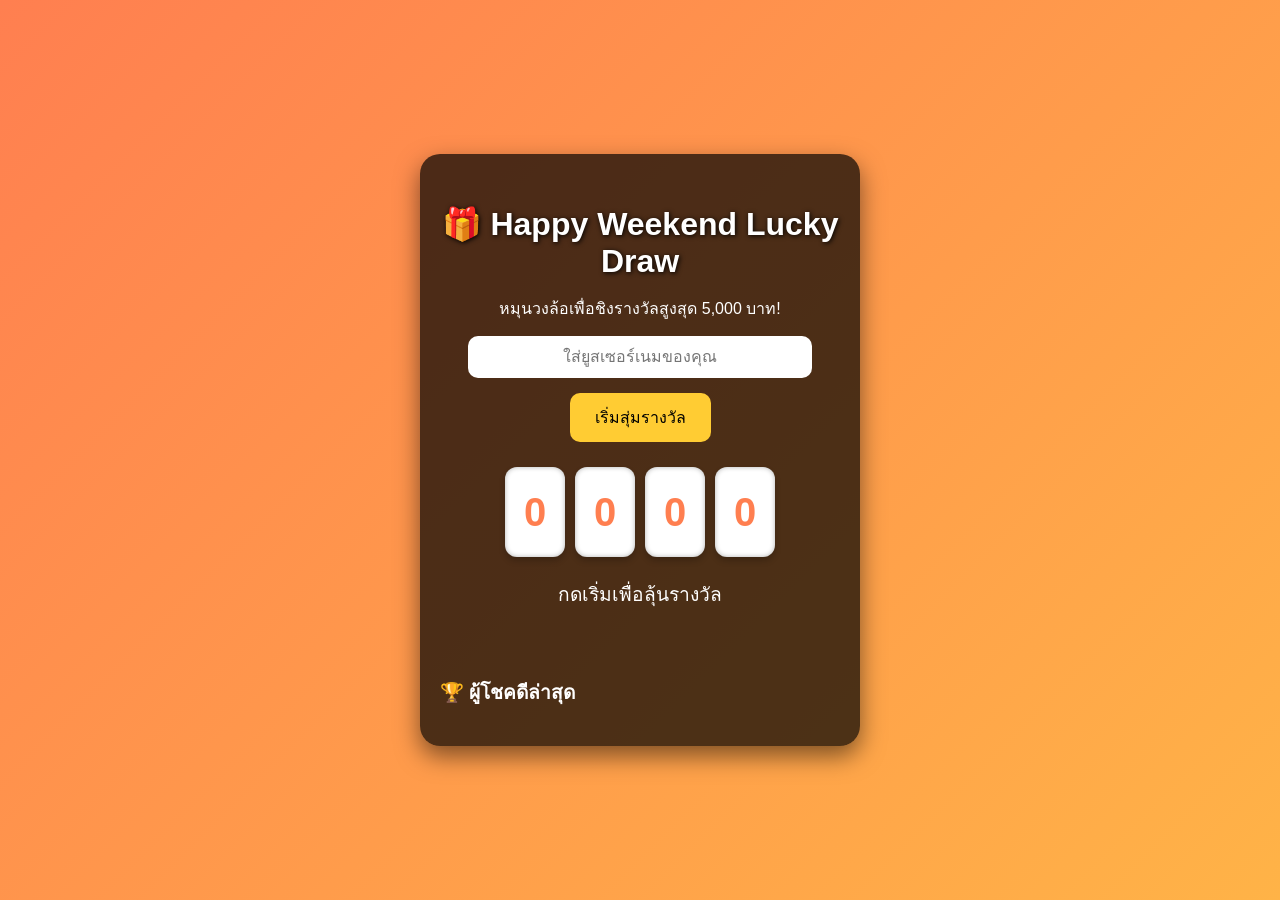
==== index.html @ b7cc1261 "Update index.html" ====
<!DOCTYPE html>
<html lang="th">
<head>
<meta charset="UTF-8">
<meta name="viewport" content="width=device-width, initial-scale=1.0">
<title>Happy Weekend Lucky Draw</title>
<link rel="stylesheet" href="style.css">
</head>

<body>

<div id="prize-game-container">

  <h2>🎁 Happy Weekend Lucky Draw</h2>
  <p>หมุนวงล้อเพื่อชิงรางวัลสูงสุด 5,000 บาท!</p>

  <input type="text" id="pg-username" placeholder="ใส่ยูสเซอร์เนมของคุณ">
  <button id="pg-start-btn">เริ่มสุ่มรางวัล</button>

  <div id="slot-machine">
    <div class="slot">0</div>
    <div class="slot">0</div>
    <div class="slot">0</div>
    <div class="slot">0</div>
  </div>

  <div id="pg-prize-display">กดเริ่มเพื่อลุ้นรางวัล</div>

  <div id="recent-winners">
    <h3>🏆 ผู้โชคดีล่าสุด</h3>
    <ul id="winner-list"></ul>
  </div>

  <canvas id="confetti"></canvas>

</div>

<script src="script.js"></script>
</body>
</html>
---- style.css ----
/* Body & Container */
body {
  margin: 0;
  font-family: "Segoe UI", Tahoma, Geneva, Verdana, sans-serif;
  background: linear-gradient(135deg, #ff7f50, #ffb347);
  color: #fff;
  display: flex;
  justify-content: center;
  align-items: center;
  height: 100vh;
}

#prize-game-container {
  background-color: rgba(0,0,0,0.7);
  padding: 25px 20px;
  border-radius: 20px;
  text-align: center;
  width: 90%;
  max-width: 400px;
  box-shadow: 0 10px 25px rgba(0,0,0,0.5);
}

/* Heading */
h2 {
  font-size: 2em;
  margin-bottom: 5px;
  text-shadow: 1px 1px 5px #000;
}

#prize-game-container p {
  margin-bottom: 15px;
  font-size: 1em;
}

/* Input & Button */
#pg-username {
  width: 80%;
  padding: 12px;
  font-size: 1em;
  border-radius: 10px;
  border: none;
  margin-bottom: 15px;
  text-align: center;
}

#pg-start-btn {
  padding: 12px 25px;
  font-size: 1em;
  border: none;
  border-radius: 10px;
  background-color: #ffcc33;
  color: #000;
  cursor: pointer;
  transition: all 0.3s ease;
}

#pg-start-btn:hover {
  background-color: #ffd700;
  transform: scale(1.05);
}

/* Slot Machine */
#slot-machine {
  display: flex;
  justify-content: center;
  margin: 25px 0;
}

.slot {
  width: 60px;
  height: 90px;
  margin: 0 5px;
  font-size: 2.5em;
  font-weight: bold;
  background-color: #fff;
  color: #ff7f50;
  border-radius: 12px;
  display: flex;
  justify-content: center;
  align-items: center;
  box-shadow: inset 0 0 5px rgba(0,0,0,0.3), 0 4px 6px rgba(0,0,0,0.2);
}

/* Prize Display */
#pg-prize-display {
  margin-top: 20px;
  font-size: 1.2em;
  min-height: 50px;
  line-height: 1.4em;
}

/* Winner Feed */
#recent-winners {
  margin-top: 25px;
  text-align: left;
  max-height: 120px;
  overflow-y: auto;
}

#recent-winners h3 {
  font-size: 1.2em;
  margin-bottom: 10px;
}

#winner-list {
  list-style: none;
  padding: 0;
  font-size: 0.9em;
  color: #ffeaa7;
}

/* ลิงก์แจ้งรับรางวัลผ่าน LINE */
#line-btn {
  display: block;
  margin: 10px auto 0;
  padding: 10px;
  background: #fbc531; /* สีเหลืองสด */
  color: #222;          /* ตัวอักษรสีเข้มตัดกับพื้น */
  text-decoration: underline;
  border-radius: 6px;
  font-weight: bold;
  cursor: pointer;
  text-align: center;
  max-width: 220px;
  transition: background-color 0.3s ease;
}

#line-btn:hover {
  background-color: #ffd845;
}

/* Confetti Canvas */
#confetti {
  position: fixed;
  top: 0;
  left: 0;
  pointer-events: none;
  z-index: 9999;
}
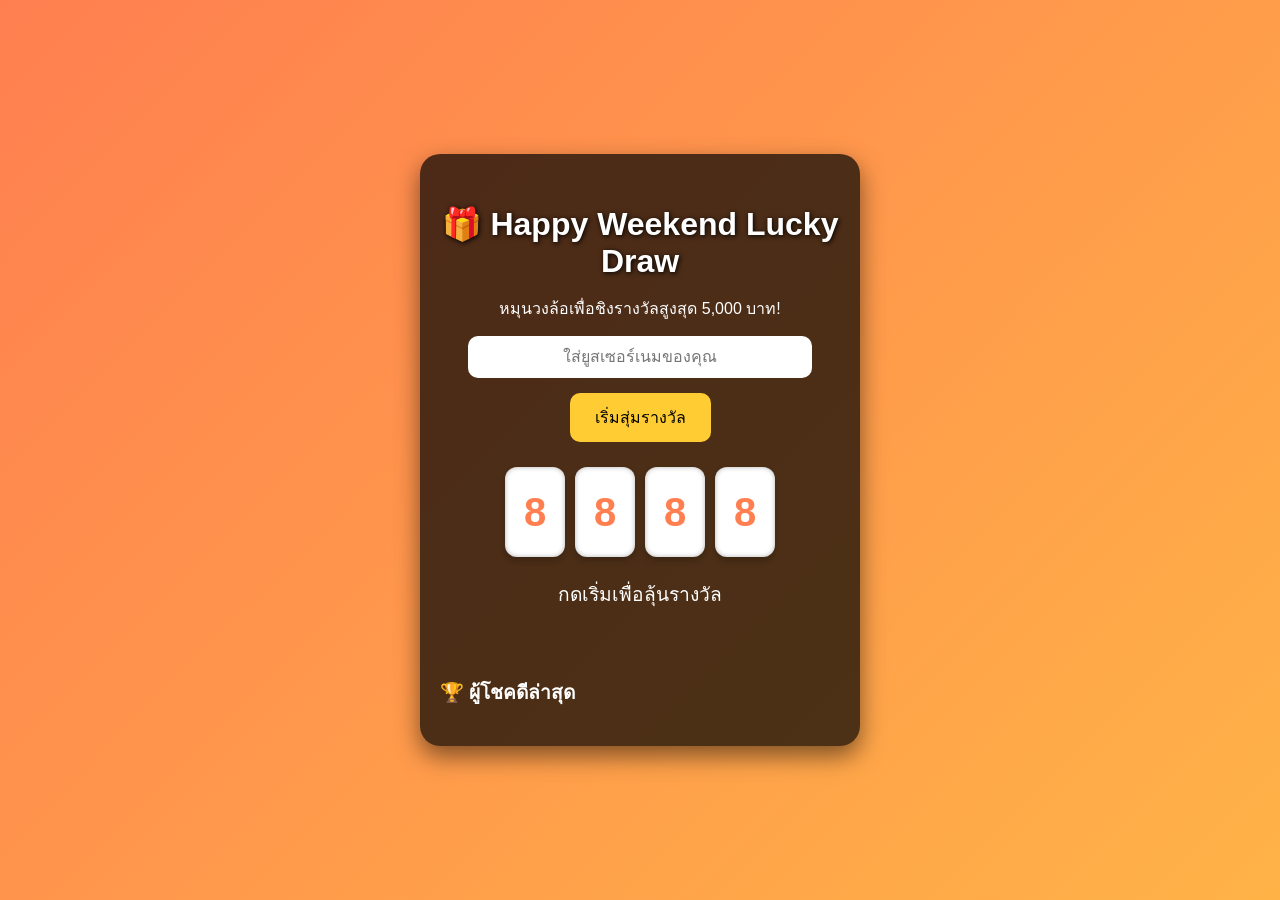
==== commit 46add8ce: "Update index.html" ====
--- a/index.html
+++ b/index.html
@@ -1,40 +1,38 @@
 <!DOCTYPE html>
 <html lang="th">
 <head>
-<meta charset="UTF-8">
-<meta name="viewport" content="width=device-width, initial-scale=1.0">
-<title>Happy Weekend Lucky Draw</title>
-<link rel="stylesheet" href="style.css">
+  <meta charset="UTF-8">
+  <meta name="viewport" content="width=device-width, initial-scale=1.0">
+  <title>Happy Weekend Lucky Draw</title>
+  <link rel="stylesheet" href="style.css">
 </head>
 
 <body>
+  <div id="prize-game-container">
+    <h2>🎁 Happy Weekend Lucky Draw</h2>
+    <p>หมุนวงล้อเพื่อชิงรางวัลสูงสุด 5,000 บาท!</p>
 
-<div id="prize-game-container">
+    <input type="text" id="pg-username" placeholder="ใส่ยูสเซอร์เนมของคุณ">
+    <button id="pg-start-btn">เริ่มสุ่มรางวัล</button>
 
-  <h2>🎁 Happy Weekend Lucky Draw</h2>
-  <p>หมุนวงล้อเพื่อชิงรางวัลสูงสุด 5,000 บาท!</p>
+    <div id="slot-machine">
+      <div class="slot">8</div>
+      <div class="slot">8</div>
+      <div class="slot">8</div>
+      <div class="slot">8</div>
+    </div>
 
-  <input type="text" id="pg-username" placeholder="ใส่ยูสเซอร์เนมของคุณ">
-  <button id="pg-start-btn">เริ่มสุ่มรางวัล</button>
+    <div id="pg-prize-display">กดเริ่มเพื่อลุ้นรางวัล</div>
 
-  <div id="slot-machine">
-    <div class="slot">0</div>
-    <div class="slot">0</div>
-    <div class="slot">0</div>
-    <div class="slot">0</div>
+    <div id="recent-winners">
+      <h3>🏆 ผู้โชคดีล่าสุด</h3>
+      <ul id="winner-list"></ul>
+    </div>
+
+    <canvas id="confetti"></canvas>
+
   </div>
 
-  <div id="pg-prize-display">กดเริ่มเพื่อลุ้นรางวัล</div>
-
-  <div id="recent-winners">
-    <h3>🏆 ผู้โชคดีล่าสุด</h3>
-    <ul id="winner-list"></ul>
-  </div>
-
-  <canvas id="confetti"></canvas>
-
-</div>
-
-<script src="script.js"></script>
+  <script src="script.js"></script>
 </body>
 </html>
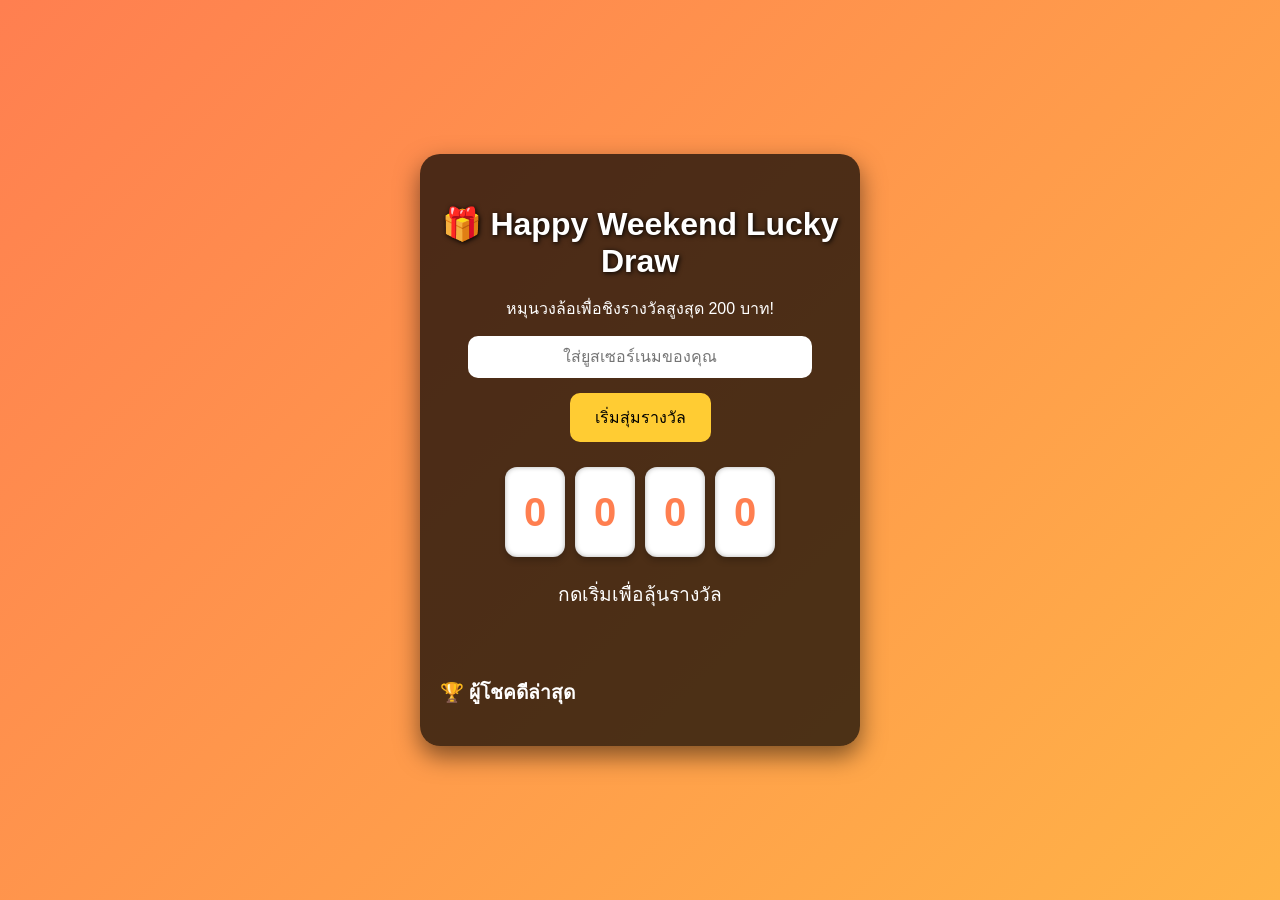
==== commit d9dc2237: "Update index.html" ====
--- a/index.html
+++ b/index.html
@@ -10,16 +10,16 @@
 <body>
   <div id="prize-game-container">
     <h2>🎁 Happy Weekend Lucky Draw</h2>
-    <p>หมุนวงล้อเพื่อชิงรางวัลสูงสุด 5,000 บาท!</p>
+    <p>หมุนวงล้อเพื่อชิงรางวัลสูงสุด 200 บาท!</p>
 
     <input type="text" id="pg-username" placeholder="ใส่ยูสเซอร์เนมของคุณ">
     <button id="pg-start-btn">เริ่มสุ่มรางวัล</button>
 
     <div id="slot-machine">
-      <div class="slot">8</div>
-      <div class="slot">8</div>
-      <div class="slot">8</div>
-      <div class="slot">8</div>
+      <div class="slot">0</div>
+      <div class="slot">0</div>
+      <div class="slot">0</div>
+      <div class="slot">0</div>
     </div>
 
     <div id="pg-prize-display">กดเริ่มเพื่อลุ้นรางวัล</div>
@@ -30,7 +30,6 @@
     </div>
 
     <canvas id="confetti"></canvas>
-
   </div>
 
   <script src="script.js"></script>
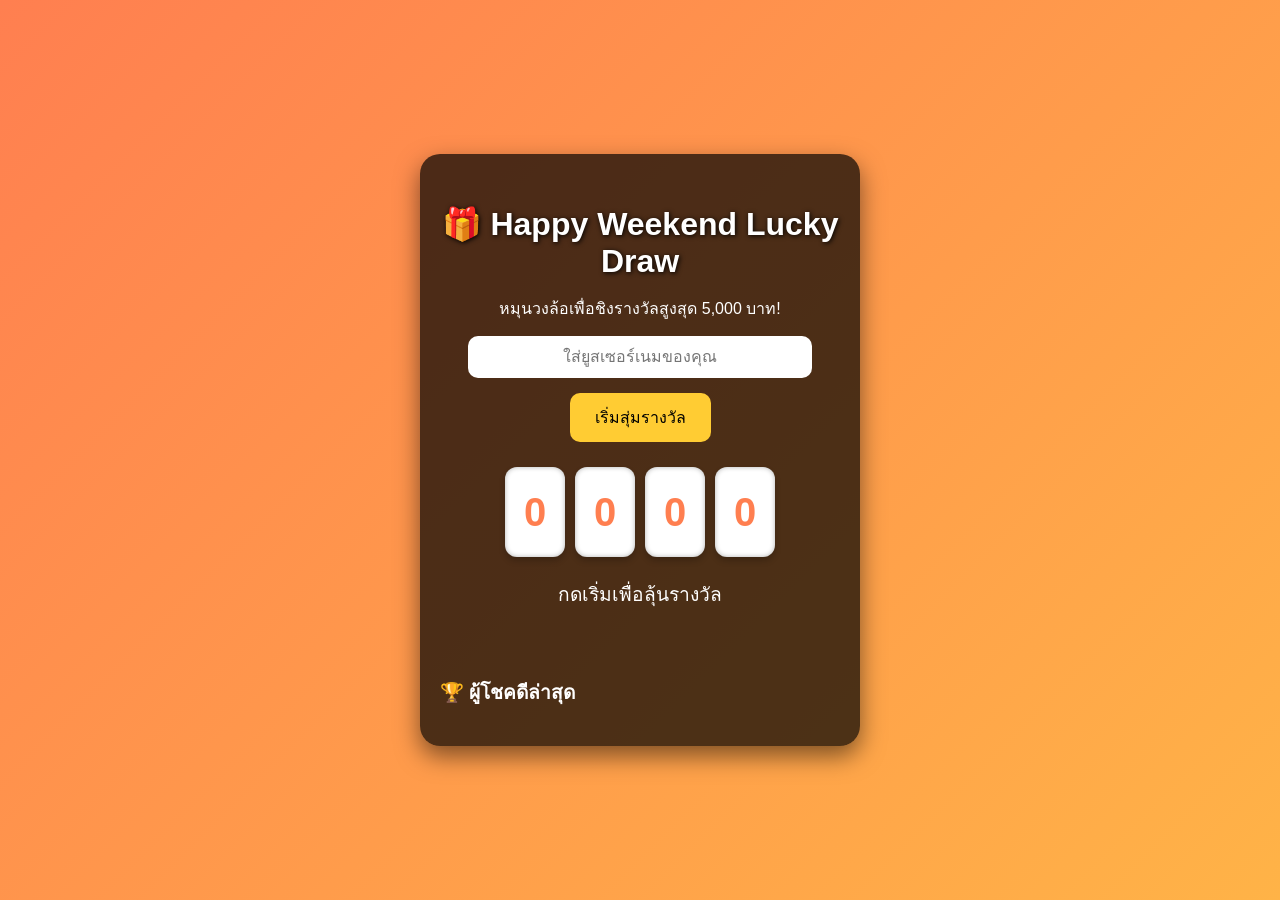
==== commit 4807f38a: "Update index.html" ====
--- a/index.html
+++ b/index.html
@@ -10,7 +10,7 @@
 <body>
   <div id="prize-game-container">
     <h2>🎁 Happy Weekend Lucky Draw</h2>
-    <p>หมุนวงล้อเพื่อชิงรางวัลสูงสุด 200 บาท!</p>
+    <p>หมุนวงล้อเพื่อชิงรางวัลสูงสุด 5,000 บาท!</p>
 
     <input type="text" id="pg-username" placeholder="ใส่ยูสเซอร์เนมของคุณ">
     <button id="pg-start-btn">เริ่มสุ่มรางวัล</button>
--- a/style.css
+++ b/style.css
@@ -116,7 +116,7 @@
   padding: 10px;
   background: #fbc531; /* สีเหลืองสด */
   color: #222;          /* ตัวอักษรสีเข้มตัดกับพื้น */
-  text-decoration: underline;
+  text-decoration: none;
   border-radius: 6px;
   font-weight: bold;
   cursor: pointer;
@@ -136,4 +136,6 @@
   left: 0;
   pointer-events: none;
   z-index: 9999;
+  width: 100%;
+  height: 100%;
 }
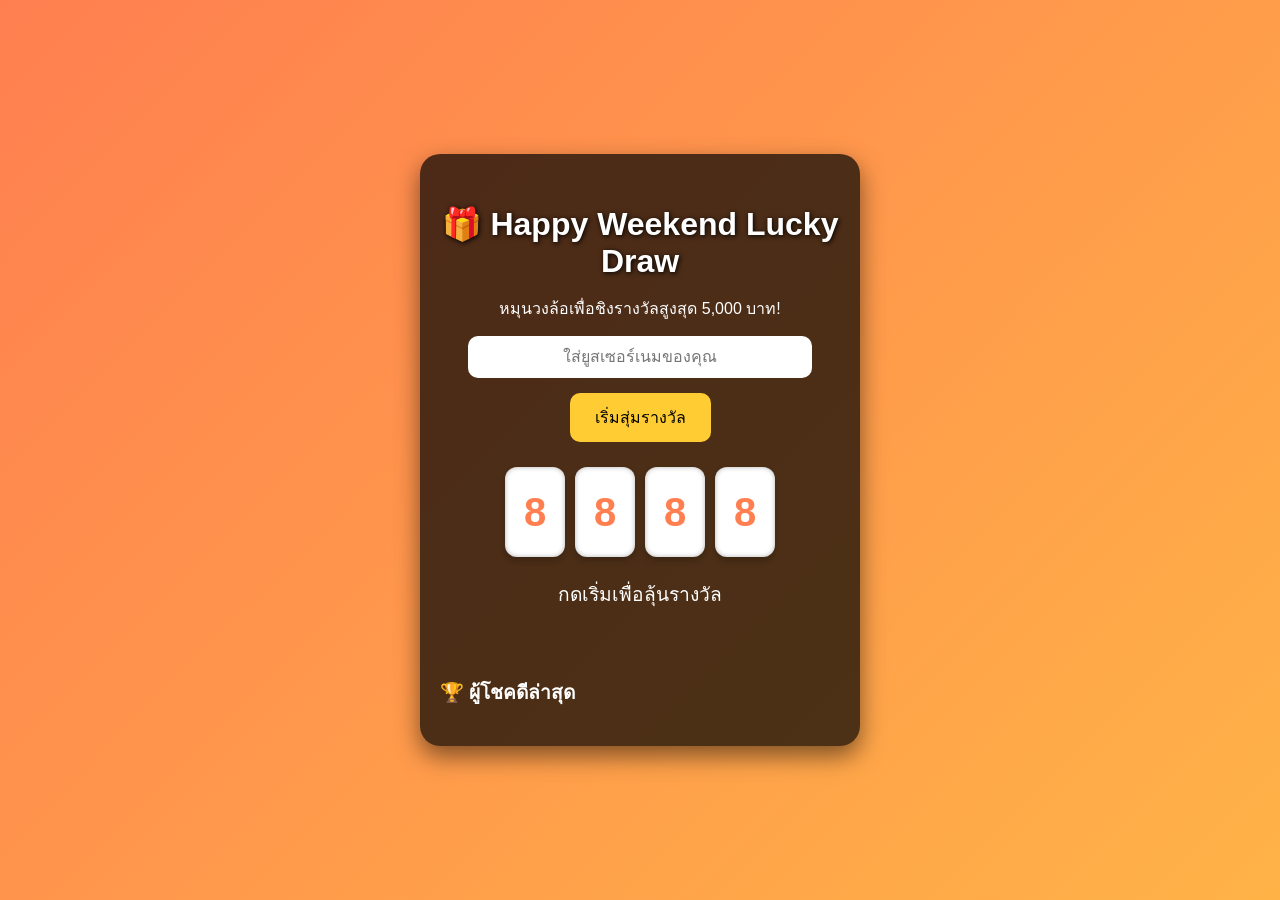
==== commit d15d6179: "Update index.html" ====
--- a/index.html
+++ b/index.html
@@ -16,10 +16,10 @@
     <button id="pg-start-btn">เริ่มสุ่มรางวัล</button>
 
     <div id="slot-machine">
-      <div class="slot">0</div>
-      <div class="slot">0</div>
-      <div class="slot">0</div>
-      <div class="slot">0</div>
+      <div class="slot">8</div>
+      <div class="slot">8</div>
+      <div class="slot">8</div>
+      <div class="slot">8</div>
     </div>
 
     <div id="pg-prize-display">กดเริ่มเพื่อลุ้นรางวัล</div>
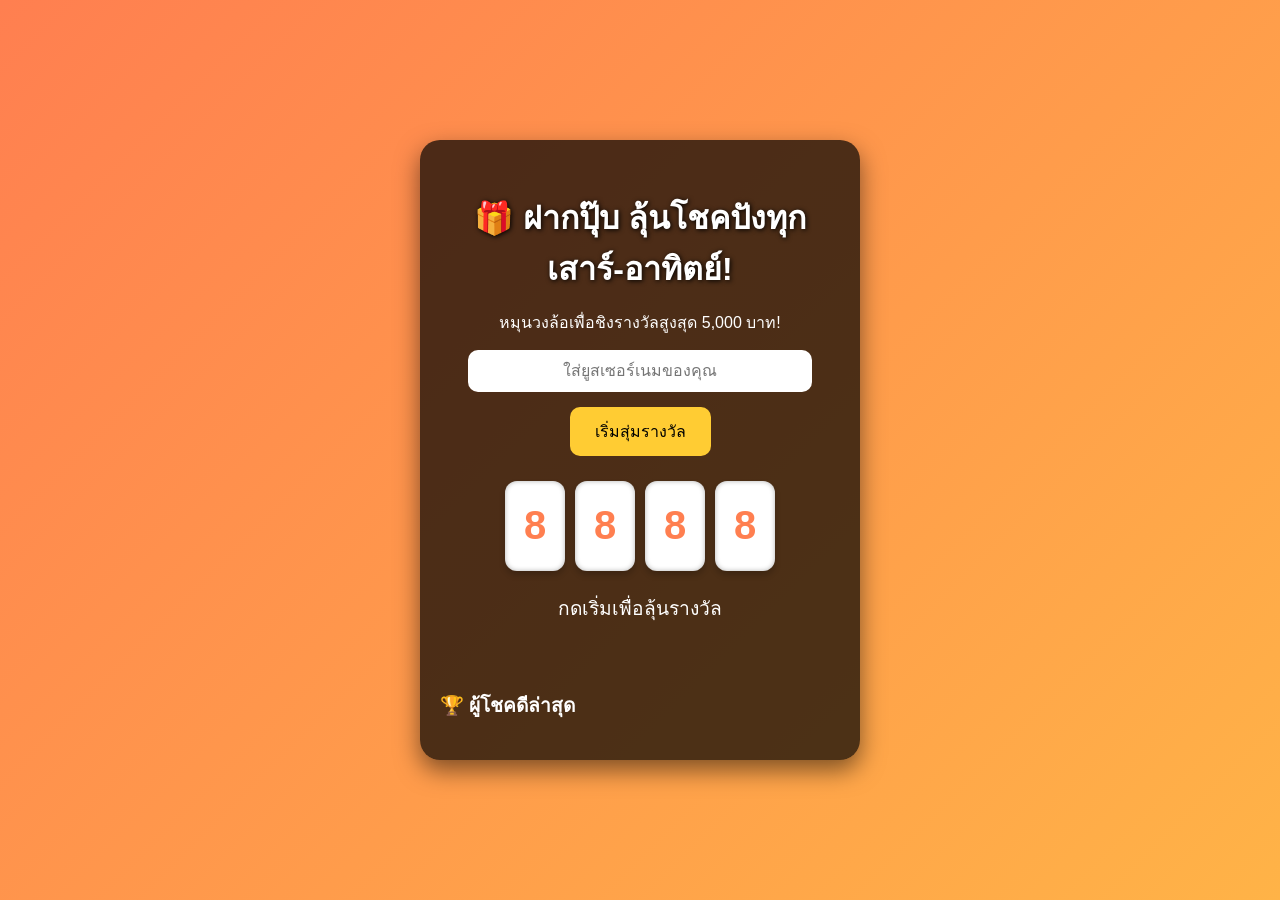
==== commit cde4fe4f: "Update index.html" ====
--- a/index.html
+++ b/index.html
@@ -9,7 +9,7 @@
 
 <body>
   <div id="prize-game-container">
-    <h2>🎁 Happy Weekend Lucky Draw</h2>
+    <h2>🎁 ฝากปุ๊บ ลุ้นโชคปังทุกเสาร์-อาทิตย์!</h2>
     <p>หมุนวงล้อเพื่อชิงรางวัลสูงสุด 5,000 บาท!</p>
 
     <input type="text" id="pg-username" placeholder="ใส่ยูสเซอร์เนมของคุณ">
